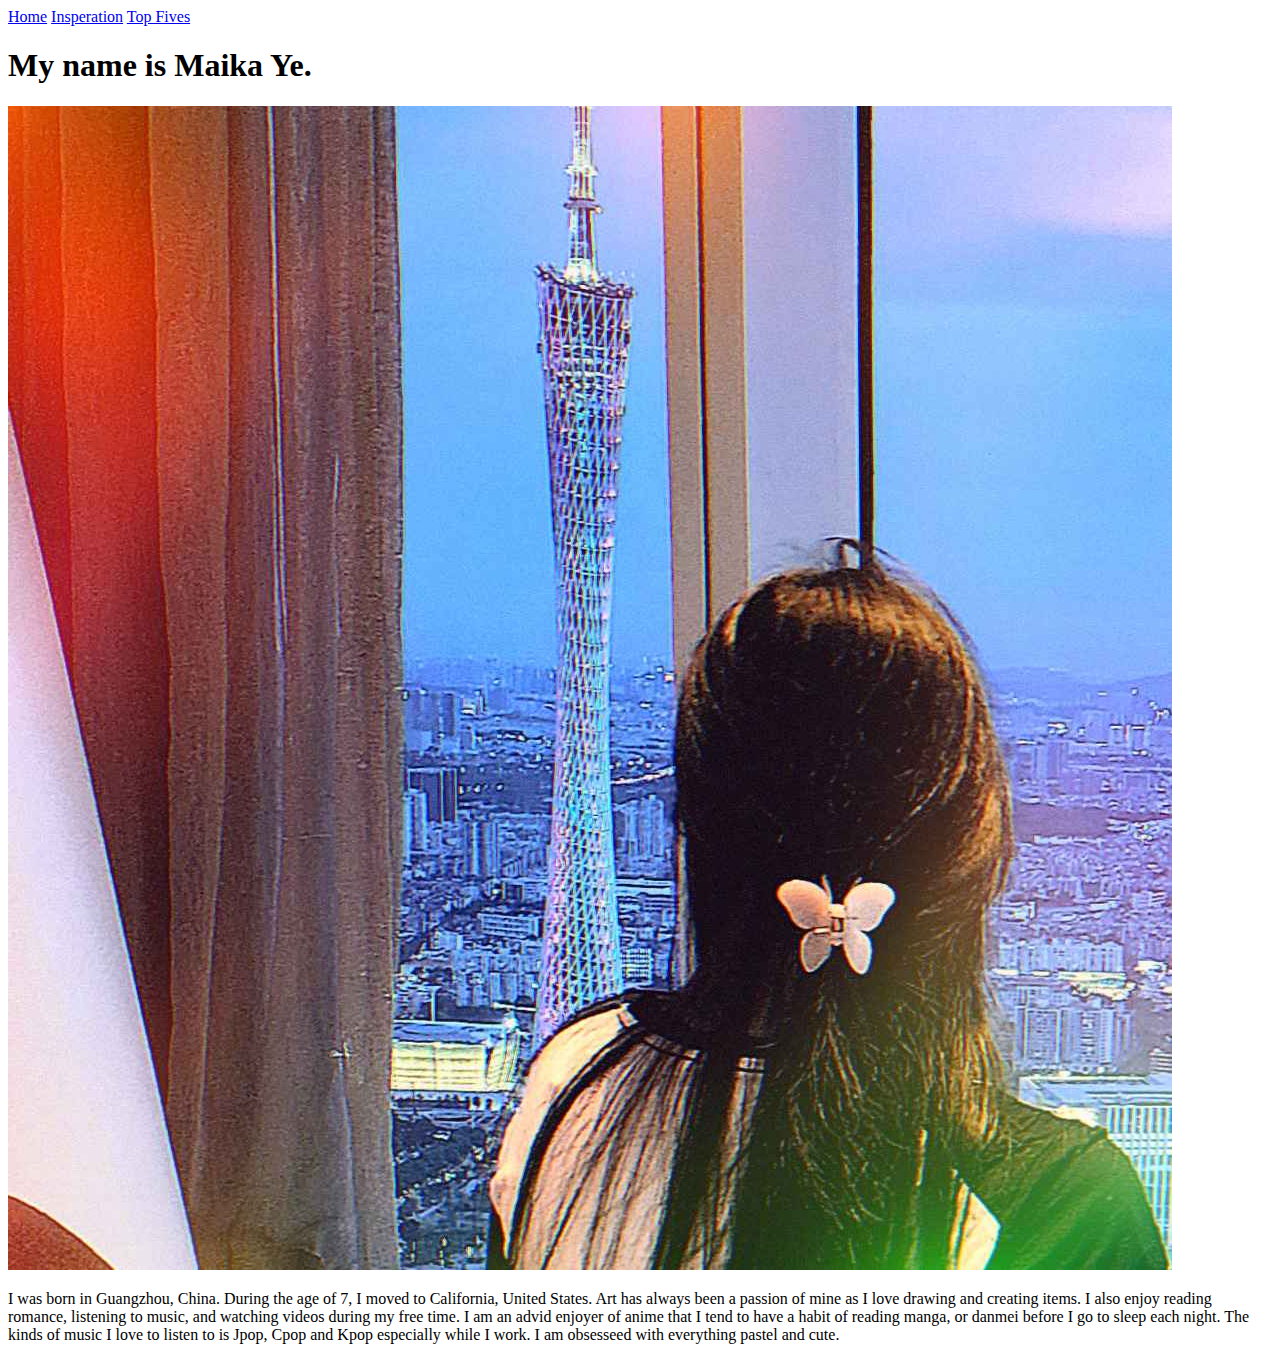
==== index.html @ 42357f3c "commit" ====
<!DOCTYPE html>
<html lang="en">
    <head>
        <meta charset="UTF-8">
        <title> Home Page </title>
    </head>

    <body>

        <header>
         <nav>
         <a href="index.html">Home</a>
         <a href="insperation/insperation.html">Insperation</a>
         <a href="topFive/topFive.html">Top Fives</a>
         </nav>

         <h1>My name is Maika Ye.</h1>
        </header>

        <img src="img/Maika.jpg">

        <section>
         <p>
            I was born in Guangzhou, China. During the age of 7, I moved to California, United States. 
            Art has always been a passion of mine as I love drawing and creating items.
            I also enjoy reading romance, listening to music, and watching videos during my free time.
            I am an advid enjoyer of anime that I tend to have a habit of reading manga, or danmei before I go to sleep each night.
            The kinds of music I love to listen to is Jpop, Cpop and Kpop especially while I work. 
            I am obsesseed with everything pastel and cute.

         </p>
        </section>


     </body>
</html>
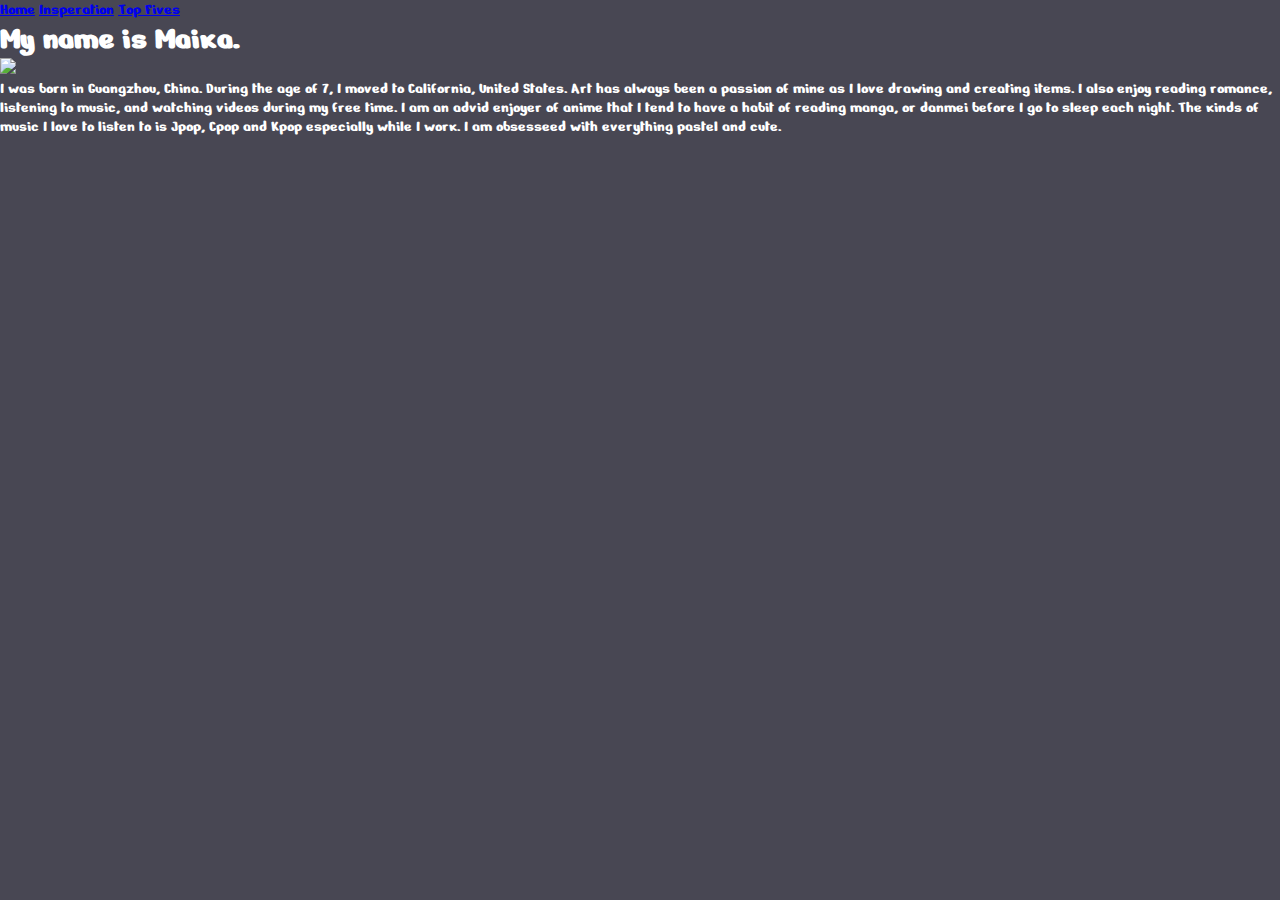
==== commit 7c37f678: "commit" ====
--- a/index.html
+++ b/index.html
@@ -3,6 +3,11 @@
     <head>
         <meta charset="UTF-8">
         <title> Home Page </title>
+
+        <link rel="stylesheet" href="css/mainStyle.css">
+        <link rel="preconnect" href="https://fonts.googleapis.com">
+<link rel="preconnect" href="https://fonts.gstatic.com" crossorigin>
+<link href="https://fonts.googleapis.com/css2?family=Nerko+One&display=swap" rel="stylesheet">
     </head>
 
     <body>
@@ -14,10 +19,10 @@
          <a href="topFive/topFive.html">Top Fives</a>
          </nav>
 
-         <h1>My name is Maika Ye.</h1>
+         <h1>My name is Maika.</h1>
         </header>
 
-        <img src="img/Maika.jpg">
+       <img src="imaeeeeeg/Maika.jpg"> 
 
         <section>
          <p>
--- a/css/mainStyle.css
+++ b/css/mainStyle.css
@@ -0,0 +1,14 @@
+* {
+	margin: 0;
+	padding: 0;
+	box-sizing: border-box;
+}
+
+body{
+    background-color: #484753;
+    color: white;
+    font-family: "Nerko One", cursive;
+
+}
+
+
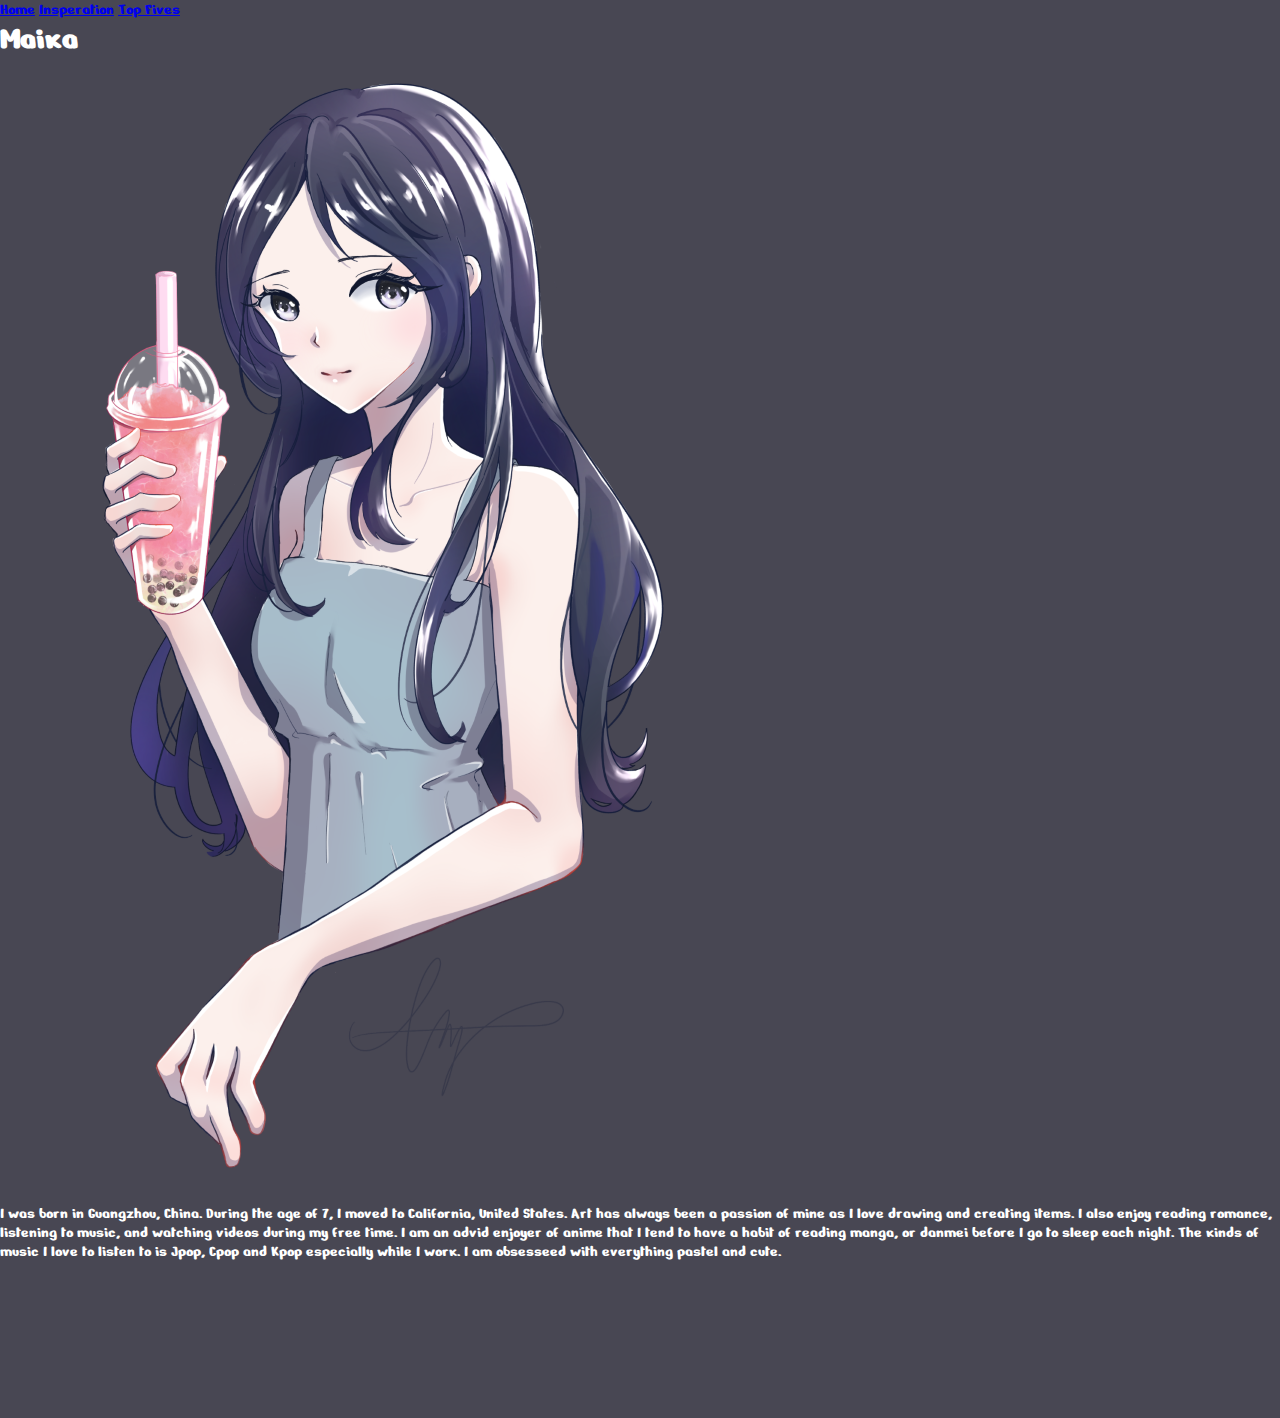
==== commit e7c4a920: "commit" ====
--- a/index.html
+++ b/index.html
@@ -5,9 +5,10 @@
         <title> Home Page </title>
 
         <link rel="stylesheet" href="css/mainStyle.css">
+
         <link rel="preconnect" href="https://fonts.googleapis.com">
-<link rel="preconnect" href="https://fonts.gstatic.com" crossorigin>
-<link href="https://fonts.googleapis.com/css2?family=Nerko+One&display=swap" rel="stylesheet">
+        <link rel="preconnect" href="https://fonts.gstatic.com" crossorigin>
+        <link href="https://fonts.googleapis.com/css2?family=Nerko+One&family=Playwrite+DE+Grund:wght@100..400&display=swap" rel="stylesheet">
     </head>
 
     <body>
@@ -19,10 +20,10 @@
          <a href="topFive/topFive.html">Top Fives</a>
          </nav>
 
-         <h1>My name is Maika.</h1>
+         <h1>Maika</h1>
         </header>
 
-       <img src="imaeeeeeg/Maika.jpg"> 
+       <img src="img/maika.png"> 
 
         <section>
          <p>
@@ -36,6 +37,10 @@
          </p>
         </section>
 
+        <section>
+            <iframe style="border-radius:12px" src="https://open.spotify.com/embed/track/7ovUcF5uHTBRzUpB6ZOmvt?utm_source=generator&theme=0" width="100%" height="152" frameBorder="0" allowfullscreen="" allow="autoplay; clipboard-write; encrypted-media; fullscreen; picture-in-picture" loading="lazy"></iframe>
+        </section>
+
 
      </body>
 </html>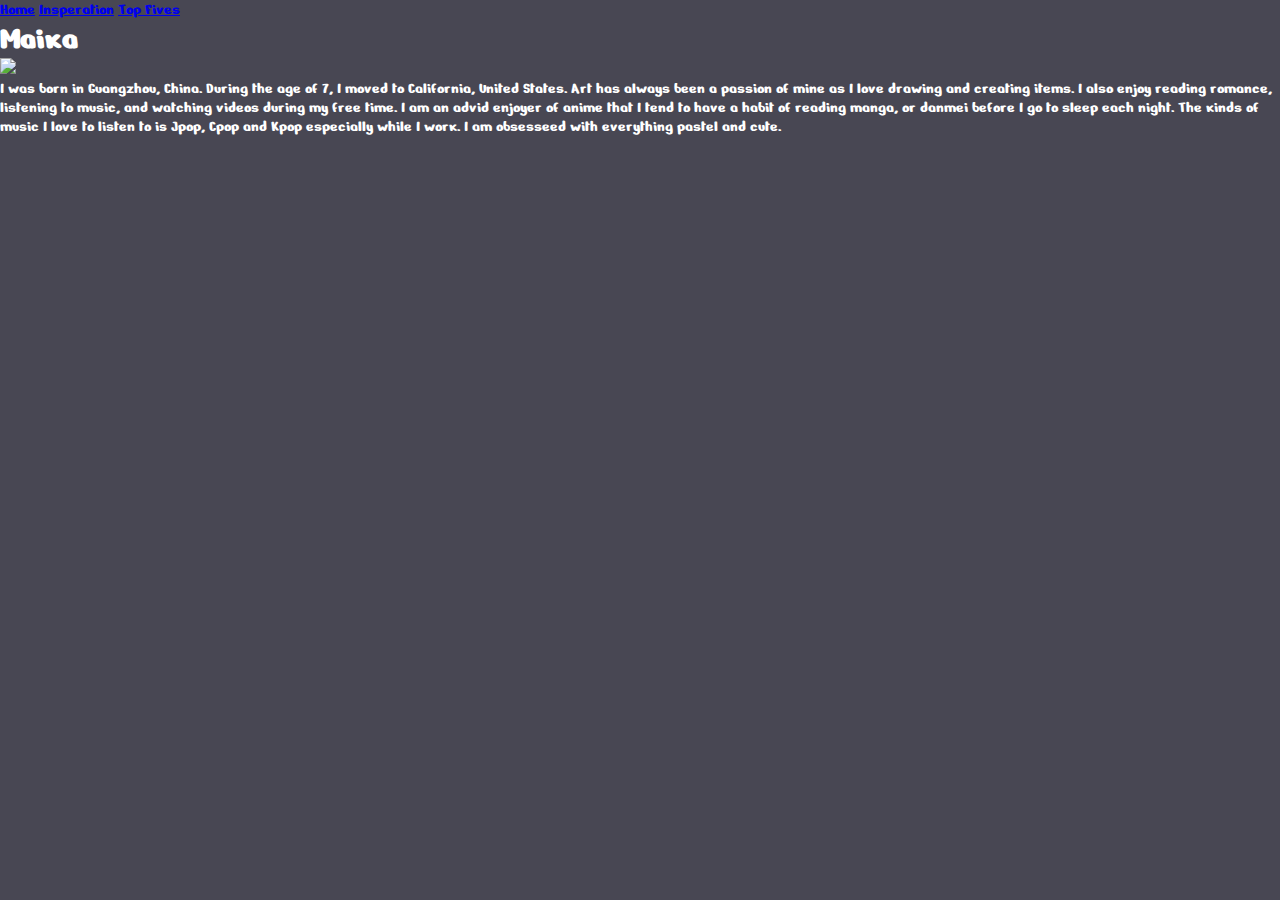
==== commit 793535ce: "commit" ====
--- a/index.html
+++ b/index.html
@@ -23,7 +23,7 @@
          <h1>Maika</h1>
         </header>
 
-       <img src="img/maika.png"> 
+       <img src="iiimg/maika.png"> 
 
         <section>
          <p>
@@ -37,9 +37,7 @@
          </p>
         </section>
 
-        <section>
-            <iframe style="border-radius:12px" src="https://open.spotify.com/embed/track/7ovUcF5uHTBRzUpB6ZOmvt?utm_source=generator&theme=0" width="100%" height="152" frameBorder="0" allowfullscreen="" allow="autoplay; clipboard-write; encrypted-media; fullscreen; picture-in-picture" loading="lazy"></iframe>
-        </section>
+
 
 
      </body>
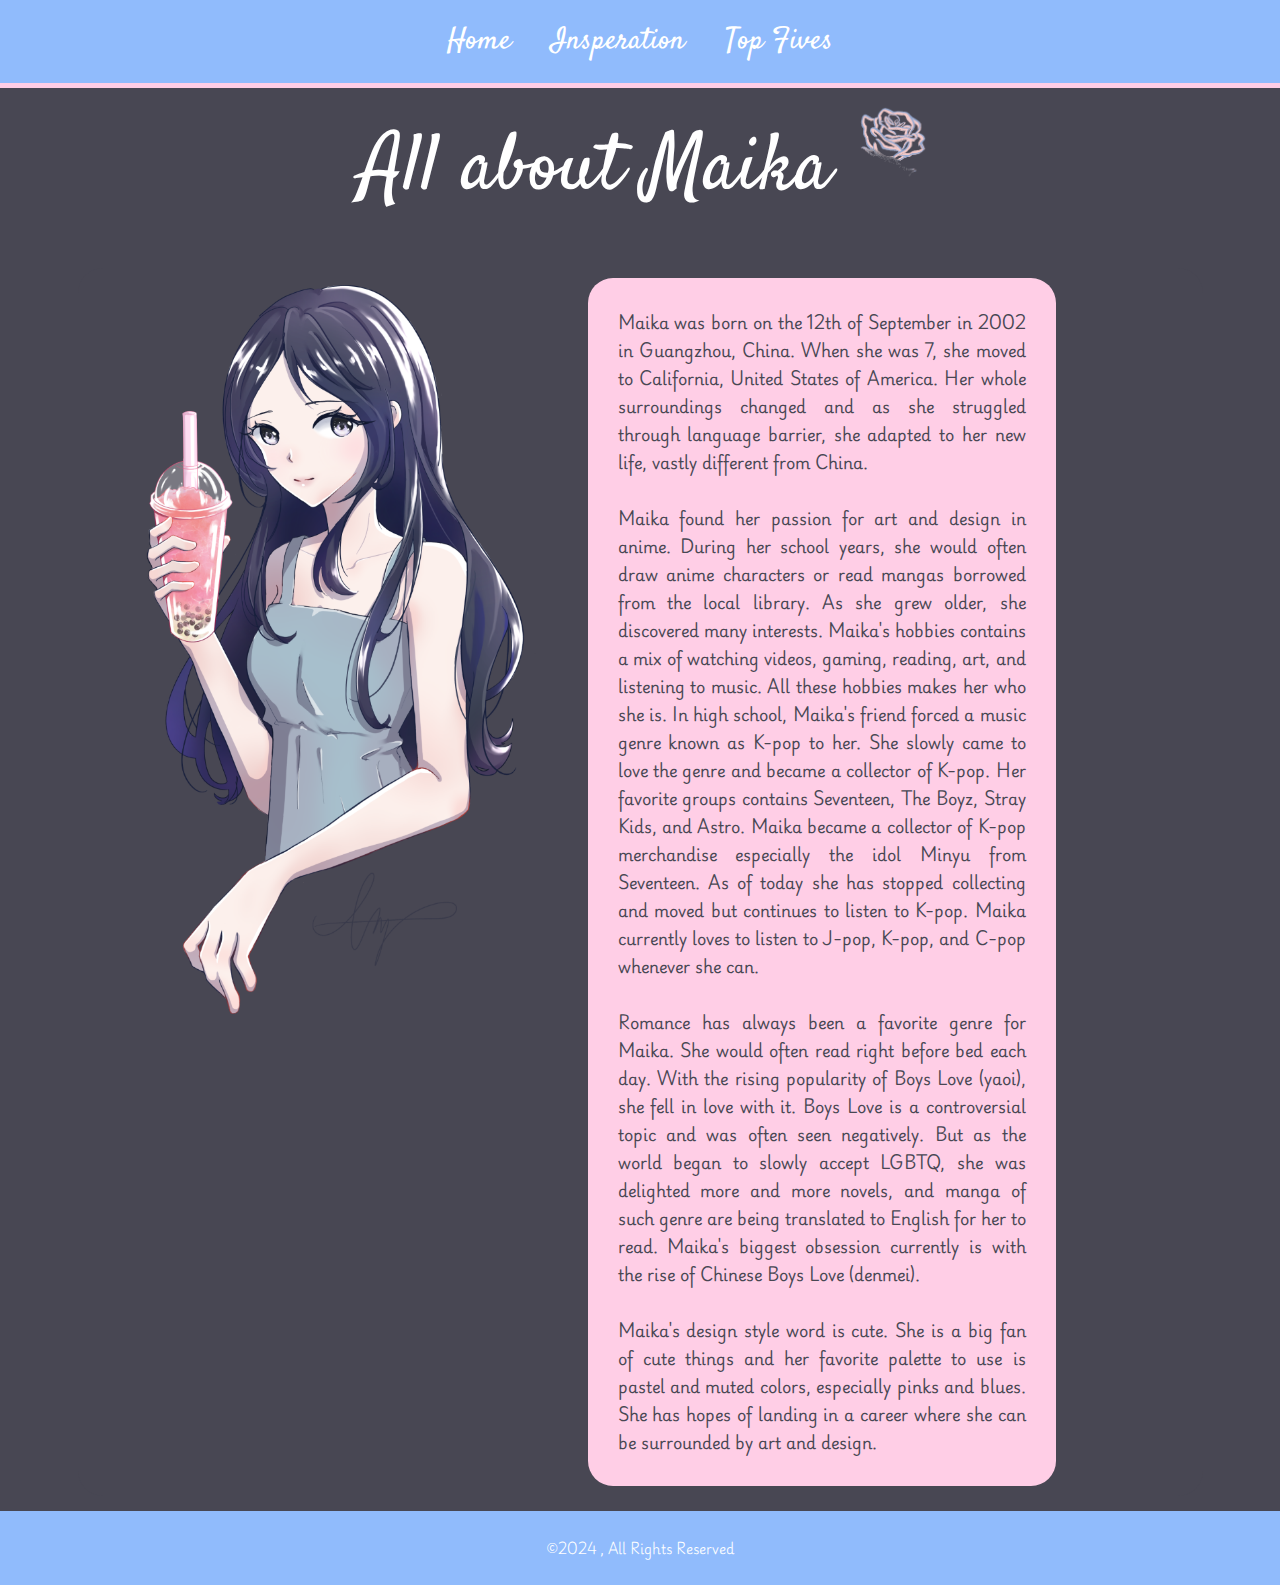
==== commit 38f8f27a: "commit" ====
--- a/index.html
+++ b/index.html
@@ -2,13 +2,17 @@
 <html lang="en">
     <head>
         <meta charset="UTF-8">
-        <title> Home Page </title>
+        <title> Maika's Profile </title>
 
         <link rel="stylesheet" href="css/mainStyle.css">
 
         <link rel="preconnect" href="https://fonts.googleapis.com">
         <link rel="preconnect" href="https://fonts.gstatic.com" crossorigin>
         <link href="https://fonts.googleapis.com/css2?family=Nerko+One&family=Playwrite+DE+Grund:wght@100..400&display=swap" rel="stylesheet">
+
+        <link rel="preconnect" href="https://fonts.googleapis.com">
+        <link rel="preconnect" href="https://fonts.gstatic.com" crossorigin>
+        <link href="https://fonts.googleapis.com/css2?family=Satisfy&display=swap" rel="stylesheet">
     </head>
 
     <body>
@@ -20,25 +24,87 @@
          <a href="topFive/topFive.html">Top Fives</a>
          </nav>
 
-         <h1>Maika</h1>
+
+    
         </header>
 
-       <img src="iiimg/maika.png"> 
+   
+<sectionOne>
 
-        <section>
-         <p>
-            I was born in Guangzhou, China. During the age of 7, I moved to California, United States. 
-            Art has always been a passion of mine as I love drawing and creating items.
-            I also enjoy reading romance, listening to music, and watching videos during my free time.
-            I am an advid enjoyer of anime that I tend to have a habit of reading manga, or danmei before I go to sleep each night.
-            The kinds of music I love to listen to is Jpop, Cpop and Kpop especially while I work. 
-            I am obsesseed with everything pastel and cute.
+    <h1>All about Maika</h1>
 
-         </p>
-        </section>
+    <img class="flower" src="img/flower.gif">
+
+
+</sectionOne>
+
+
+
+        <sectionTwo>
+
+   <div id="aboutPage">
+
+        <div id="art">
+
+            <img class="girl" src="img/maika.png"> 
+   
+        </div>
+   
+
+
+        <div id="bio">
+
+            <p>
+            Maika was born on the 12th of September in 2002 in Guangzhou, China. When she was 7, she moved to California, United States of America. 
+            Her whole surroundings changed and as she struggled through language barrier, she adapted to her new life, vastly different from China.
+            
+            <br>
+            <br>
+
+            
+            Maika found her passion for art and design in anime. During her school years, she would often draw anime characters or read mangas borrowed from the local library. 
+            As she grew older, she discovered many interests. Maika's hobbies contains a mix of watching videos, gaming, reading, art, and listening to music. All these hobbies makes her who she is. 
+            In high school, Maika's friend forced a music genre known as K-pop to her. She slowly came to love the genre and became a collector of K-pop.
+            Her favorite groups contains Seventeen, The Boyz, Stray Kids, and Astro. Maika became a collector of K-pop merchandise especially the idol Minyu from Seventeen. 
+            As of today she has stopped collecting and moved but continues to listen to K-pop. Maika currently loves to listen to J-pop, K-pop, and C-pop whenever she can. 
+            
+            <br>
+            <br>
+            
+            Romance has always been a favorite genre for Maika. She would often read right before bed each day. 
+            With the rising popularity of Boys Love (yaoi), she fell in love with it. Boys Love is a controversial topic and was often seen negatively. 
+            But as the world began to slowly accept LGBTQ, she was delighted more and more novels, and manga of such genre are being translated to English for her to read. 
+            Maika's biggest obsession currently is with the rise of Chinese Boys Love (denmei). 
+
+            <br>
+            <br>
+
+            
+            Maika's design style word is cute. She is a big fan of cute things and her favorite palette to use is pastel and muted colors, especially pinks and blues. 
+            She has hopes of landing in a career where she can be surrounded by art and design.
+            </p>
+
+        </div>
+
+    
+    </div>
+        </sectionTwo>
+
+     
 
 
 
 
      </body>
+
+
+
+
+    <footer>
+        <h5>
+         ©2024 , All Rights Reserved
+     
+        </h5>
+     
+        </footer>
 </html>--- a/css/mainStyle.css
+++ b/css/mainStyle.css
@@ -2,13 +2,202 @@
 	margin: 0;
 	padding: 0;
 	box-sizing: border-box;
-}
+    font-family: "Playwrite DE Grund", sans-serif; 
+    color: #ffffff;
+  
+}
+
+
+h1{
+    font-family: "Satisfy", sans-serif;
+    font-size: 80px;
+    font-weight: 300;
+    text-align: center;
+    padding: 10px;
+
+}
+
+
+p{
+
+    border-radius: 25px;
+    background-color: #ffcee6;
+ 
+    color: #484753;
+    padding: 30px;
+    width: 80%;
+    height: auto;
+    text-align: justify;
+}
+
+
+a{
+    padding: 0px 20px 0px 20px;
+    text-decoration: none;
+    font-family: "Satisfy", sans-serif;
+    font-weight: 300;
+
+
+}
+
+
 
 body{
+    background-color:#484753;
+    
+    
+
+
+
+}
+
+
+nav{
+
+    font-size: 30px;
+    font-weight: 600;
+    display: flex;
+    flex-wrap: nowrap;
+    flex-direction: row;
+    background-color: #90bbfc;
+   padding: 20px; 
+    border-bottom: 5px solid #ffcee6;
+
+    display: flex;
+    flex-direction: row;
+    justify-content: center;
+
+}
+
+sectionOne{
+
+    display: flex;
+    flex-direction: row;
+    justify-content: center;
+    padding: 15px;
+}
+
+sectionTwo{
+
+    display: flex;
+    flex-direction: column;
+    justify-content: center;
+    padding: 15px;
+}
+
+sectionThree{
+
+    display: flex;
+    flex-direction: column;
+    justify-content: center;
+    padding: 15px;
+}
+
+sectionThree{
+
+    display: flex;
+    flex-direction: column;
+    justify-content: center;
+    padding: 15px;
+}
+
+footer{
+ 
+    padding: 25px;
+    background: #90bbfc;
+    text-align: center;
+    font-weight: 300;
+
+
+}
+
+.flower{
+
+    width: 90px;
+    height: fit-content;
+ 
+}
+
+.girl{
+
+    width: 500px;
+    height: fit-content;
+}
+
+
+
+
+#aboutPage{
+    display: flex;
+    flex-direction: row;
+    flex-wrap: nowrap;
+    width: 90%;
+    margin: auto;
+    justify-content: center;
+    border-radius: 25px;
     background-color: #484753;
-    color: white;
-    font-family: "Nerko One", cursive;
-
-}
-
-
+    
+   
+
+}
+
+#art {
+   display: flex;
+   justify-content: center;
+  
+  }
+
+
+#bio {
+ 
+    width: auto;
+    padding: 10px;
+    margin-right: 20px;
+  
+  }
+
+
+  
+h2{
+    padding: 20px;
+}
+
+
+h3{
+display: flex;
+justify-content: center;
+font-size: 50px;
+padding: 20px;
+
+}
+
+h4{
+
+    font-weight: 300;
+    padding: 20px;
+}
+
+h5{
+
+    font-weight: 300;
+}
+
+
+.photo {
+width: 50%;
+
+display: block;
+margin-left: auto;
+margin-right: auto;
+padding: 20px;
+}
+
+ol, ul, dl {
+
+    padding: 20px;
+
+ 
+}
+
+
+
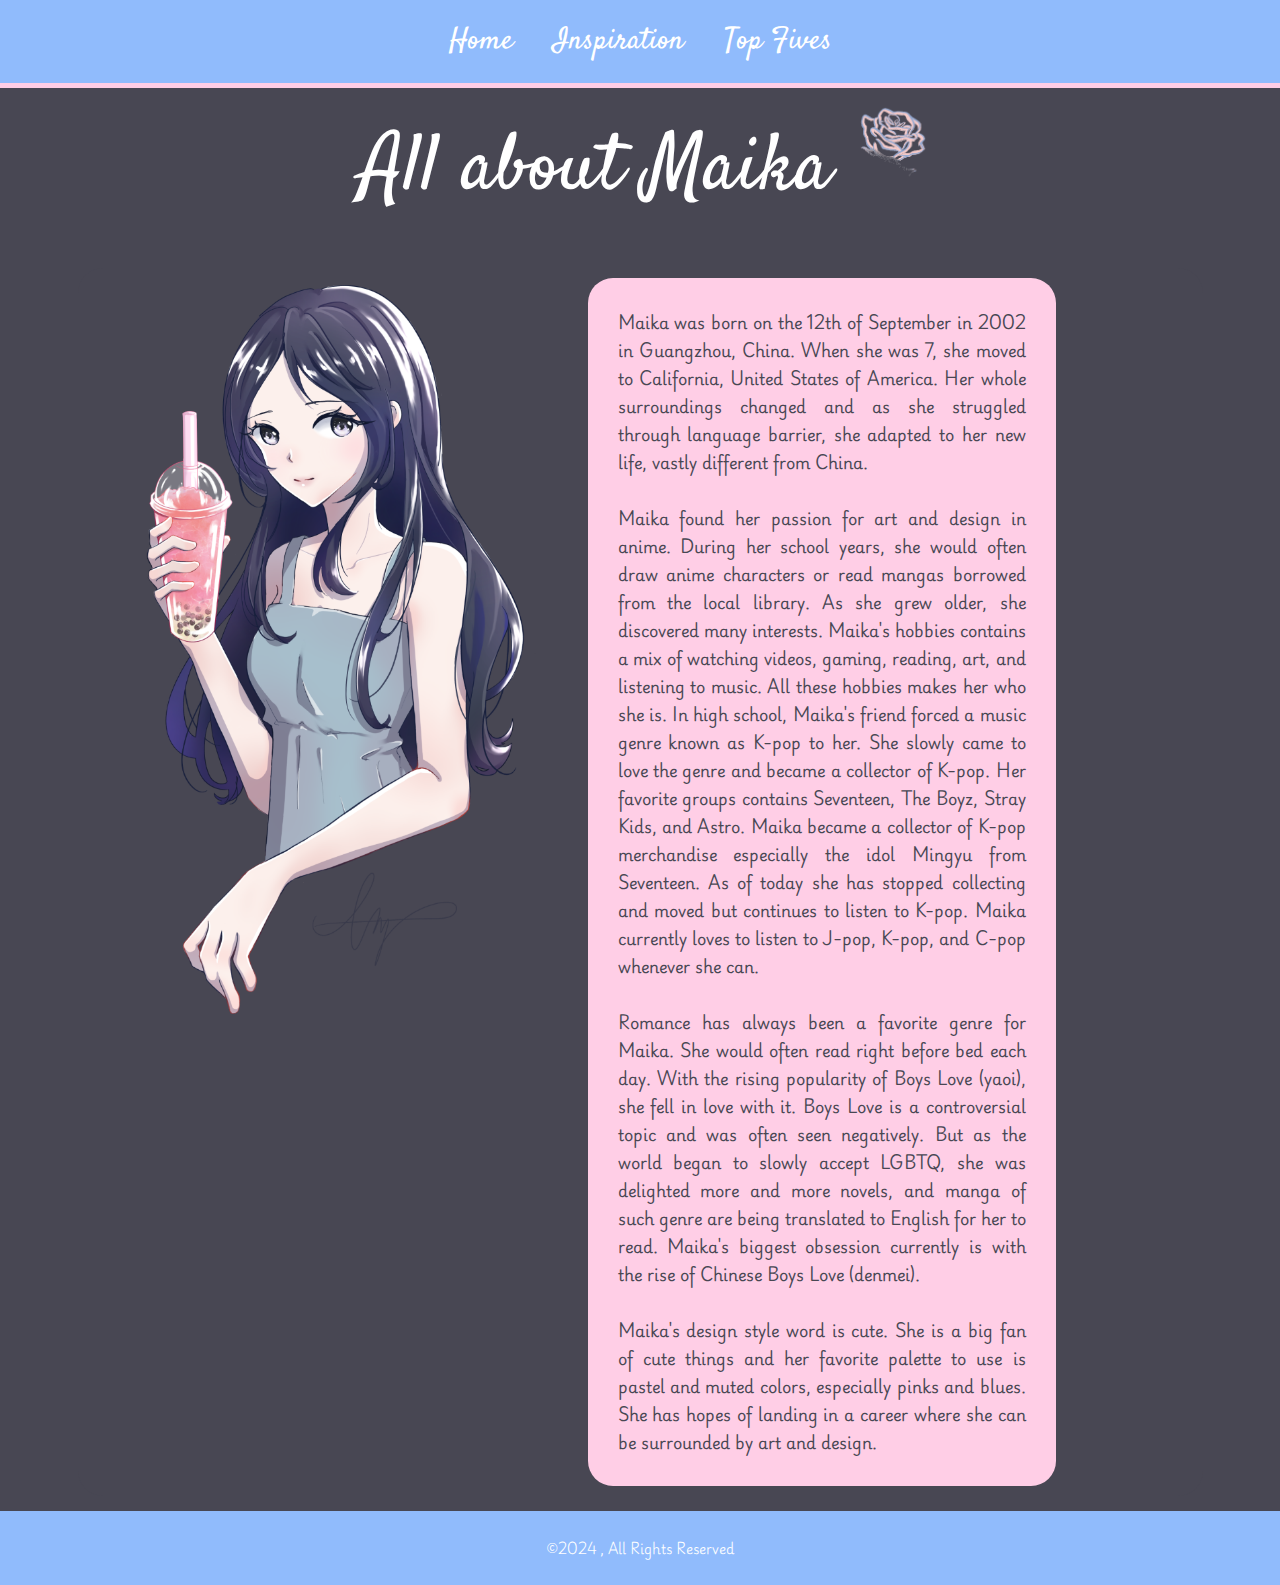
==== commit bc768d4b: "commit" ====
--- a/index.html
+++ b/index.html
@@ -18,93 +18,76 @@
     <body>
 
         <header>
-         <nav>
-         <a href="index.html">Home</a>
-         <a href="insperation/insperation.html">Insperation</a>
-         <a href="topFive/topFive.html">Top Fives</a>
+
+            <nav>
+             <a href="index.html">Home</a>
+             <a href="insperation/insperation.html">Inspiration</a>
+             <a href="topFive/topFive.html">Top Fives</a>
          </nav>
-
-
     
         </header>
 
    
-<sectionOne>
+        <sectionOne>
 
-    <h1>All about Maika</h1>
+         <h1>All about Maika</h1>
 
-    <img class="flower" src="img/flower.gif">
+         <img class="flower" src="img/flower.gif">
 
-
-</sectionOne>
-
+        </sectionOne>
 
 
         <sectionTwo>
 
-   <div id="aboutPage">
+         <div id="aboutPage">
 
-        <div id="art">
+           <div id="art">
+              <img class="girl" src="img/maika.png"> 
+           </div>
 
-            <img class="girl" src="img/maika.png"> 
-   
-        </div>
-   
+            <div id="bio">
 
+              <p>
+                  Maika was born on the 12th of September in 2002 in Guangzhou, China. When she was 7, she moved to California, United States of America. 
+                  Her whole surroundings changed and as she struggled through language barrier, she adapted to her new life, vastly different from China.
+            
+                 <br>                   
+                 <br>
 
-        <div id="bio">
+                  Maika found her passion for art and design in anime. During her school years, she would often draw anime characters or read mangas borrowed from the local library. 
+                  As she grew older, she discovered many interests. Maika's hobbies contains a mix of watching videos, gaming, reading, art, and listening to music. All these hobbies makes her who she is. 
+                  In high school, Maika's friend forced a music genre known as K-pop to her. She slowly came to love the genre and became a collector of K-pop.
+                  Her favorite groups contains Seventeen, The Boyz, Stray Kids, and Astro. Maika became a collector of K-pop merchandise especially the idol Mingyu from Seventeen. 
+                  As of today she has stopped collecting and moved but continues to listen to K-pop. Maika currently loves to listen to J-pop, K-pop, and C-pop whenever she can. 
+            
+                 <br>
+                 <br>
+            
+                  Romance has always been a favorite genre for Maika. She would often read right before bed each day. 
+                  With the rising popularity of Boys Love (yaoi), she fell in love with it. Boys Love is a controversial topic and was often seen negatively. 
+                  But as the world began to slowly accept LGBTQ, she was delighted more and more novels, and manga of such genre are being translated to English for her to read. 
+                  Maika's biggest obsession currently is with the rise of Chinese Boys Love (denmei). 
 
-            <p>
-            Maika was born on the 12th of September in 2002 in Guangzhou, China. When she was 7, she moved to California, United States of America. 
-            Her whole surroundings changed and as she struggled through language barrier, she adapted to her new life, vastly different from China.
-            
-            <br>
-            <br>
+                 <br>                                
+                 <br>
 
-            
-            Maika found her passion for art and design in anime. During her school years, she would often draw anime characters or read mangas borrowed from the local library. 
-            As she grew older, she discovered many interests. Maika's hobbies contains a mix of watching videos, gaming, reading, art, and listening to music. All these hobbies makes her who she is. 
-            In high school, Maika's friend forced a music genre known as K-pop to her. She slowly came to love the genre and became a collector of K-pop.
-            Her favorite groups contains Seventeen, The Boyz, Stray Kids, and Astro. Maika became a collector of K-pop merchandise especially the idol Minyu from Seventeen. 
-            As of today she has stopped collecting and moved but continues to listen to K-pop. Maika currently loves to listen to J-pop, K-pop, and C-pop whenever she can. 
-            
-            <br>
-            <br>
-            
-            Romance has always been a favorite genre for Maika. She would often read right before bed each day. 
-            With the rising popularity of Boys Love (yaoi), she fell in love with it. Boys Love is a controversial topic and was often seen negatively. 
-            But as the world began to slowly accept LGBTQ, she was delighted more and more novels, and manga of such genre are being translated to English for her to read. 
-            Maika's biggest obsession currently is with the rise of Chinese Boys Love (denmei). 
+                  Maika's design style word is cute. She is a big fan of cute things and her favorite palette to use is pastel and muted colors, especially pinks and blues. 
+                  She has hopes of landing in a career where she can be surrounded by art and design.
+               </p>
 
-            <br>
-            <br>
+            </div> 
 
-            
-            Maika's design style word is cute. She is a big fan of cute things and her favorite palette to use is pastel and muted colors, especially pinks and blues. 
-            She has hopes of landing in a career where she can be surrounded by art and design.
-            </p>
+         </div>
 
-        </div>
-
-    
-    </div>
         </sectionTwo>
 
-     
-
-
-
-
-     </body>
-
-
-
+    </body>
 
     <footer>
+
         <h5>
          ©2024 , All Rights Reserved
-     
         </h5>
-     
-        </footer>
+        
+    </footer>
 </html>--- a/css/mainStyle.css
+++ b/css/mainStyle.css
@@ -1,4 +1,5 @@
 * {
+
 	margin: 0;
 	padding: 0;
 	box-sizing: border-box;
@@ -9,6 +10,7 @@
 
 
 h1{
+
     font-family: "Satisfy", sans-serif;
     font-size: 80px;
     font-weight: 300;
@@ -16,6 +18,49 @@
     padding: 10px;
 
 }
+
+  
+h2{
+
+    font-family: "Satisfy", sans-serif;
+    font-weight: 300;
+    padding: 20px;
+    text-align: center;
+    font-size:30px ;
+    border-radius: 25px;
+    background-color: #ffcee6;
+    color: #484753;
+
+}
+
+
+h3{
+
+    display: flex;
+    justify-content: center;
+    font-size: 50px;
+    padding: 20px;
+    text-align: justify;
+
+}
+
+h4{
+
+    font-size: 20px;
+    font-weight: 300;
+    text-align: justify;
+    display: flex;
+    justify-content: center;
+    padding-left: 25px;
+   
+
+}
+
+h5{
+
+    font-weight: 300;
+}
+
 
 
 p{
@@ -37,7 +82,6 @@
     font-family: "Satisfy", sans-serif;
     font-weight: 300;
 
-
 }
 
 
@@ -55,7 +99,7 @@
 nav{
 
     font-size: 30px;
-    font-weight: 600;
+    font-weight: 400;
     display: flex;
     flex-wrap: nowrap;
     flex-direction: row;
@@ -69,37 +113,16 @@
 
 }
 
-sectionOne{
+sectionOne, sectionTwo, sectionDanmei, sectionRead, sectionArtists{
 
     display: flex;
     flex-direction: row;
     justify-content: center;
     padding: 15px;
+
 }
 
-sectionTwo{
 
-    display: flex;
-    flex-direction: column;
-    justify-content: center;
-    padding: 15px;
-}
-
-sectionThree{
-
-    display: flex;
-    flex-direction: column;
-    justify-content: center;
-    padding: 15px;
-}
-
-sectionThree{
-
-    display: flex;
-    flex-direction: column;
-    justify-content: center;
-    padding: 15px;
-}
 
 footer{
  
@@ -108,7 +131,36 @@
     text-align: center;
     font-weight: 300;
 
+}
 
+
+#aboutPage{
+
+    display: flex;
+    flex-direction: row;
+    flex-wrap: nowrap;
+    width: 90%;
+    margin: auto;
+    justify-content: center;
+    border-radius: 25px;
+    background-color: #484753;
+
+}
+
+#art {
+
+   display: flex;
+   justify-content: center;
+  
+}
+
+
+#bio {
+ 
+    width: auto;
+    padding: 10px;
+    margin-right: 20px;
+  
 }
 
 .flower{
@@ -127,77 +179,4 @@
 
 
 
-#aboutPage{
-    display: flex;
-    flex-direction: row;
-    flex-wrap: nowrap;
-    width: 90%;
-    margin: auto;
-    justify-content: center;
-    border-radius: 25px;
-    background-color: #484753;
-    
-   
 
-}
-
-#art {
-   display: flex;
-   justify-content: center;
-  
-  }
-
-
-#bio {
- 
-    width: auto;
-    padding: 10px;
-    margin-right: 20px;
-  
-  }
-
-
-  
-h2{
-    padding: 20px;
-}
-
-
-h3{
-display: flex;
-justify-content: center;
-font-size: 50px;
-padding: 20px;
-
-}
-
-h4{
-
-    font-weight: 300;
-    padding: 20px;
-}
-
-h5{
-
-    font-weight: 300;
-}
-
-
-.photo {
-width: 50%;
-
-display: block;
-margin-left: auto;
-margin-right: auto;
-padding: 20px;
-}
-
-ol, ul, dl {
-
-    padding: 20px;
-
- 
-}
-
-
-
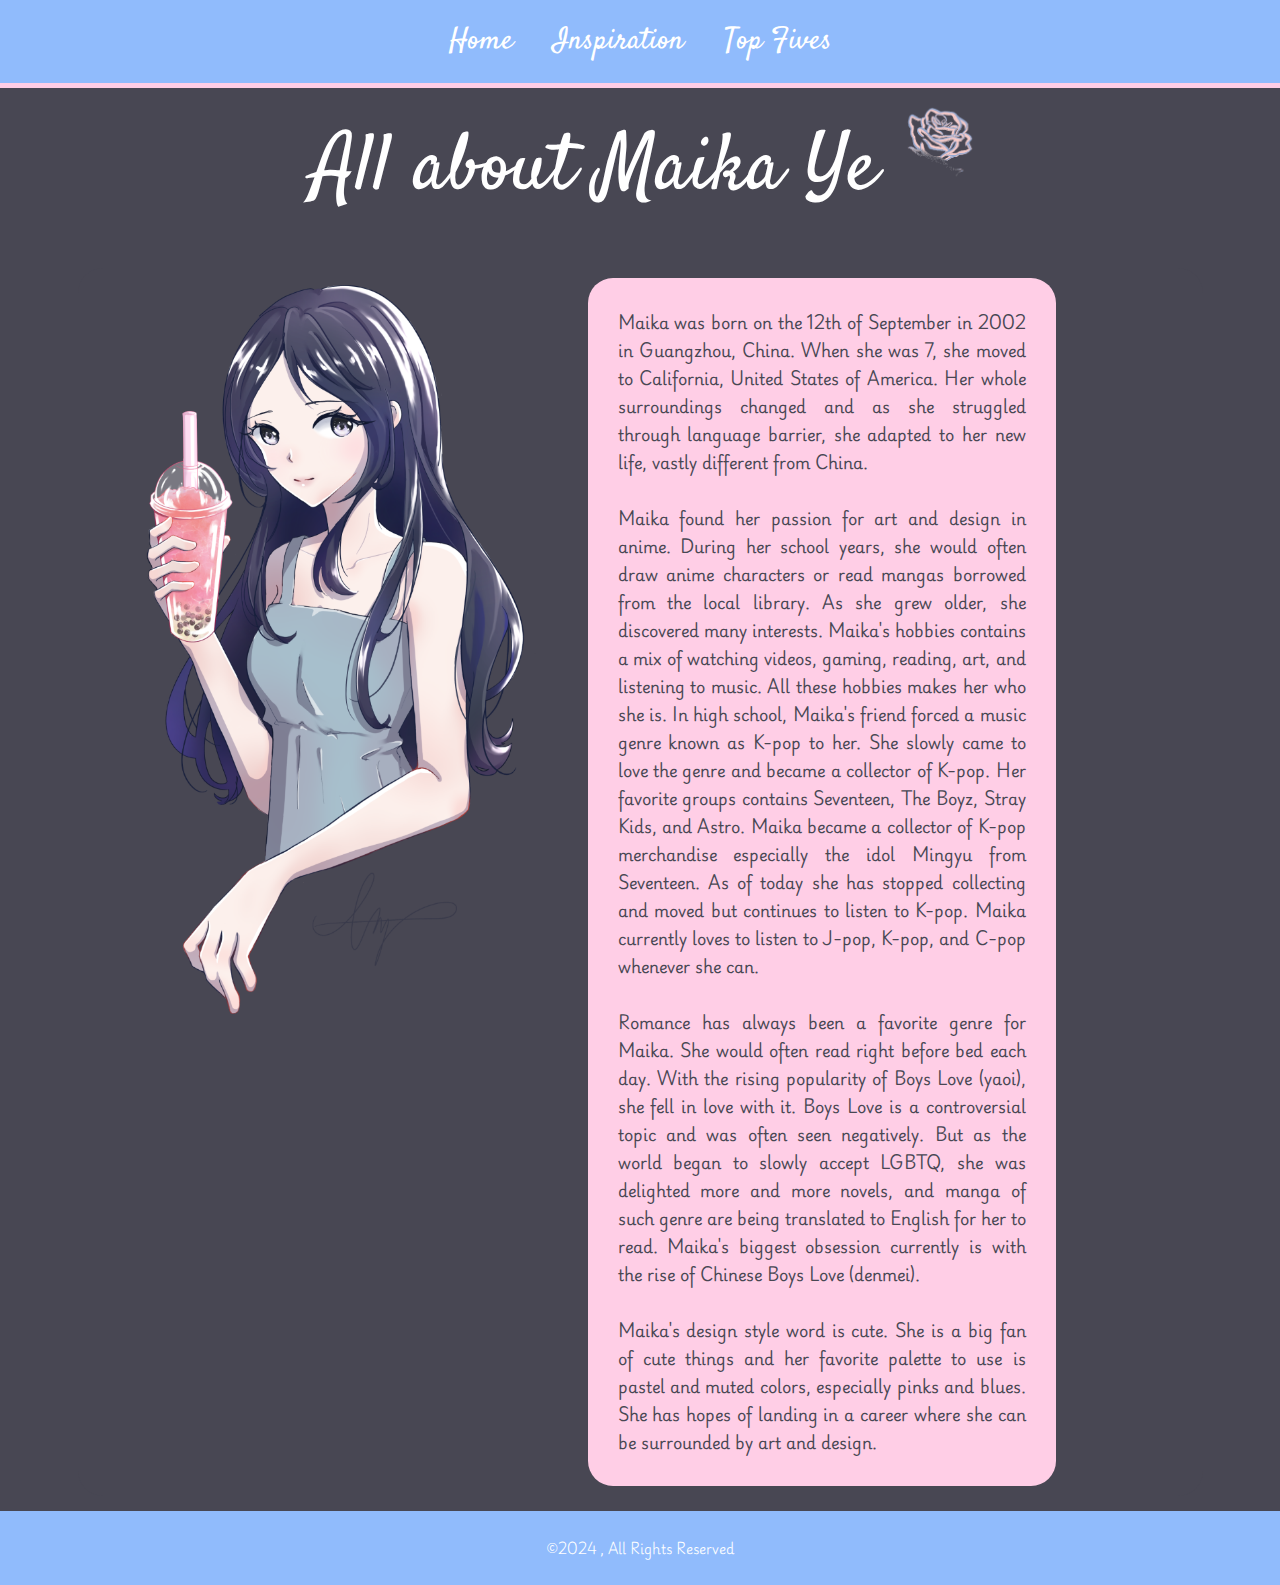
==== commit d75151cd: "Update index.html" ====
--- a/index.html
+++ b/index.html
@@ -30,7 +30,7 @@
    
         <sectionOne>
 
-         <h1>All about Maika</h1>
+         <h1>All about Maika Ye</h1>
 
          <img class="flower" src="img/flower.gif">
 
--- a/css/mainStyle.css
+++ b/css/mainStyle.css
@@ -44,6 +44,7 @@
 
 }
 
+
 h4{
 
     font-size: 20px;
@@ -56,11 +57,12 @@
 
 }
 
+
 h5{
 
     font-weight: 300;
+
 }
-
 
 
 p{
@@ -83,7 +85,6 @@
     font-weight: 300;
 
 }
-
 
 
 body{
@@ -113,6 +114,7 @@
 
 }
 
+
 sectionOne, sectionTwo, sectionDanmei, sectionRead, sectionArtists{
 
     display: flex;
@@ -121,7 +123,6 @@
     padding: 15px;
 
 }
-
 
 
 footer{
@@ -147,6 +148,7 @@
 
 }
 
+
 #art {
 
    display: flex;
@@ -163,12 +165,14 @@
   
 }
 
+
 .flower{
 
     width: 90px;
     height: fit-content;
  
 }
+
 
 .girl{
 
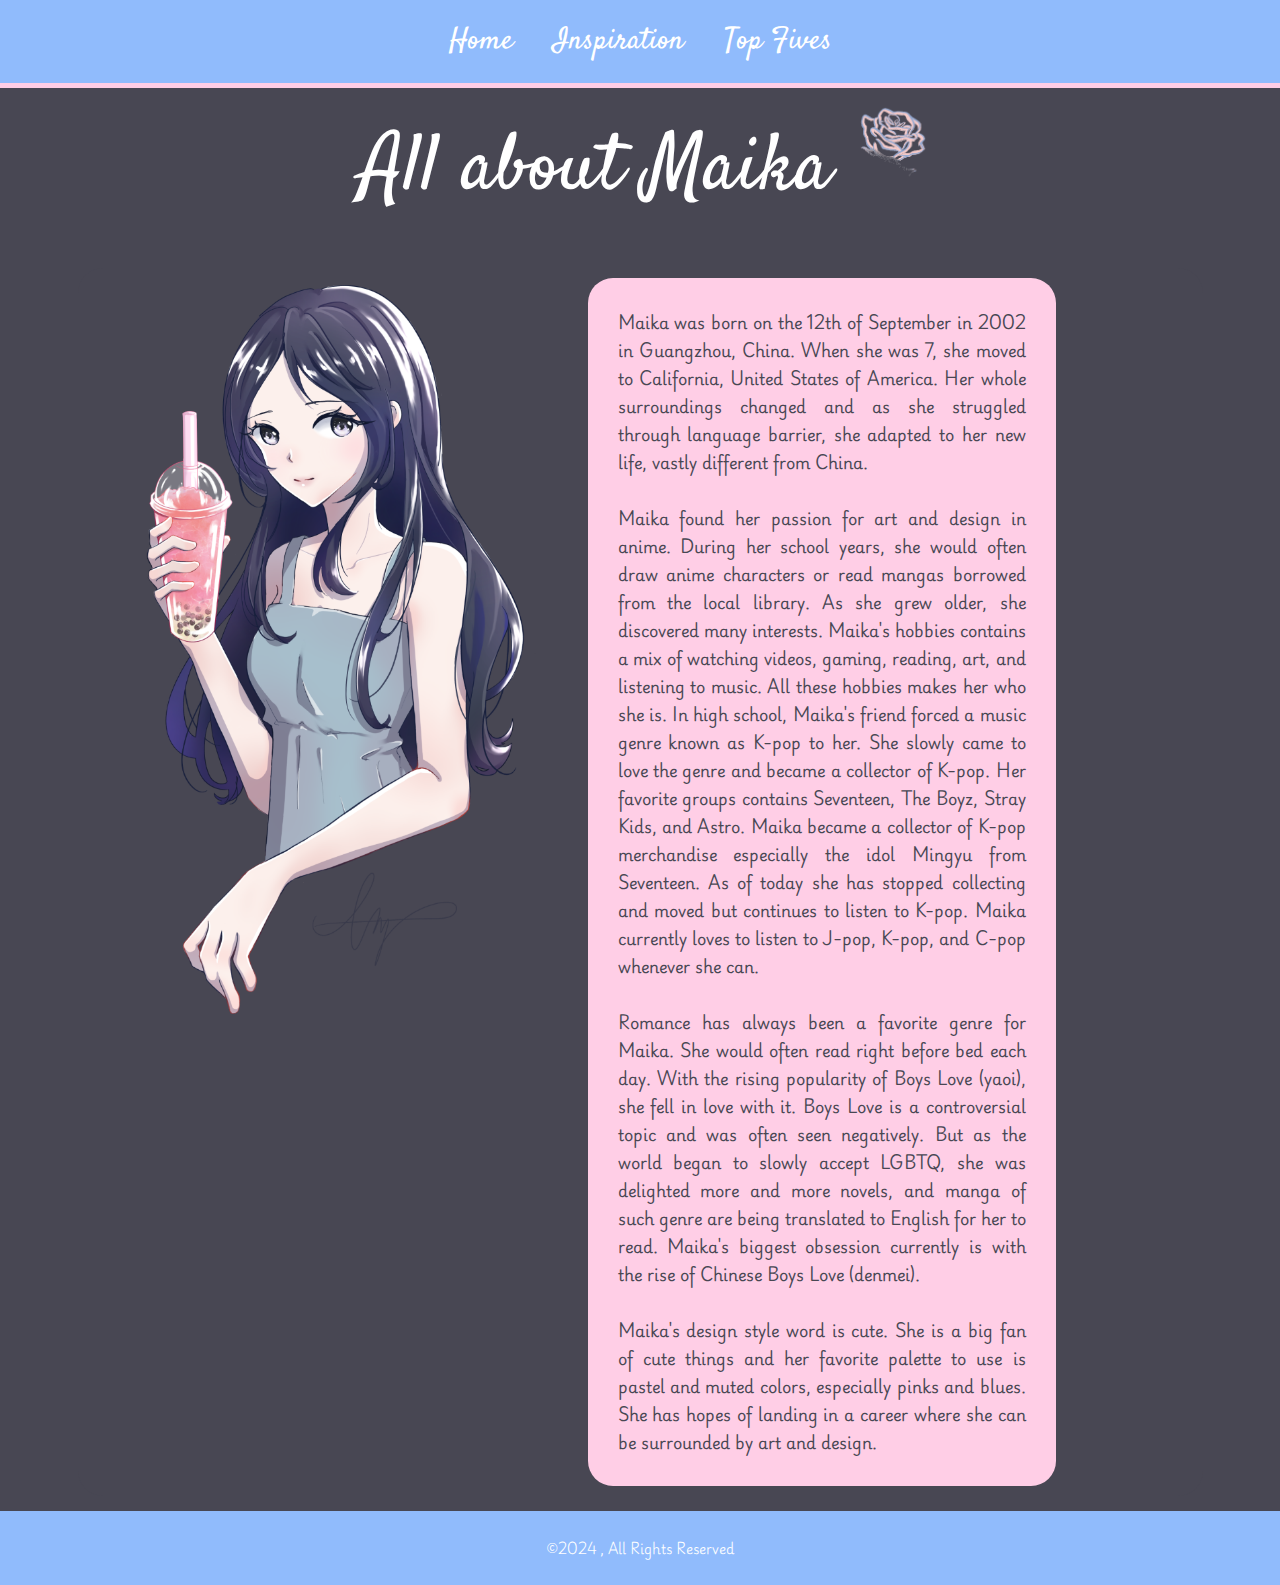
==== commit 1865d6bb: "commit" ====
--- a/index.html
+++ b/index.html
@@ -30,7 +30,7 @@
    
         <sectionOne>
 
-         <h1>All about Maika Ye</h1>
+         <h1>All about Maika </h1>
 
          <img class="flower" src="img/flower.gif">
 
